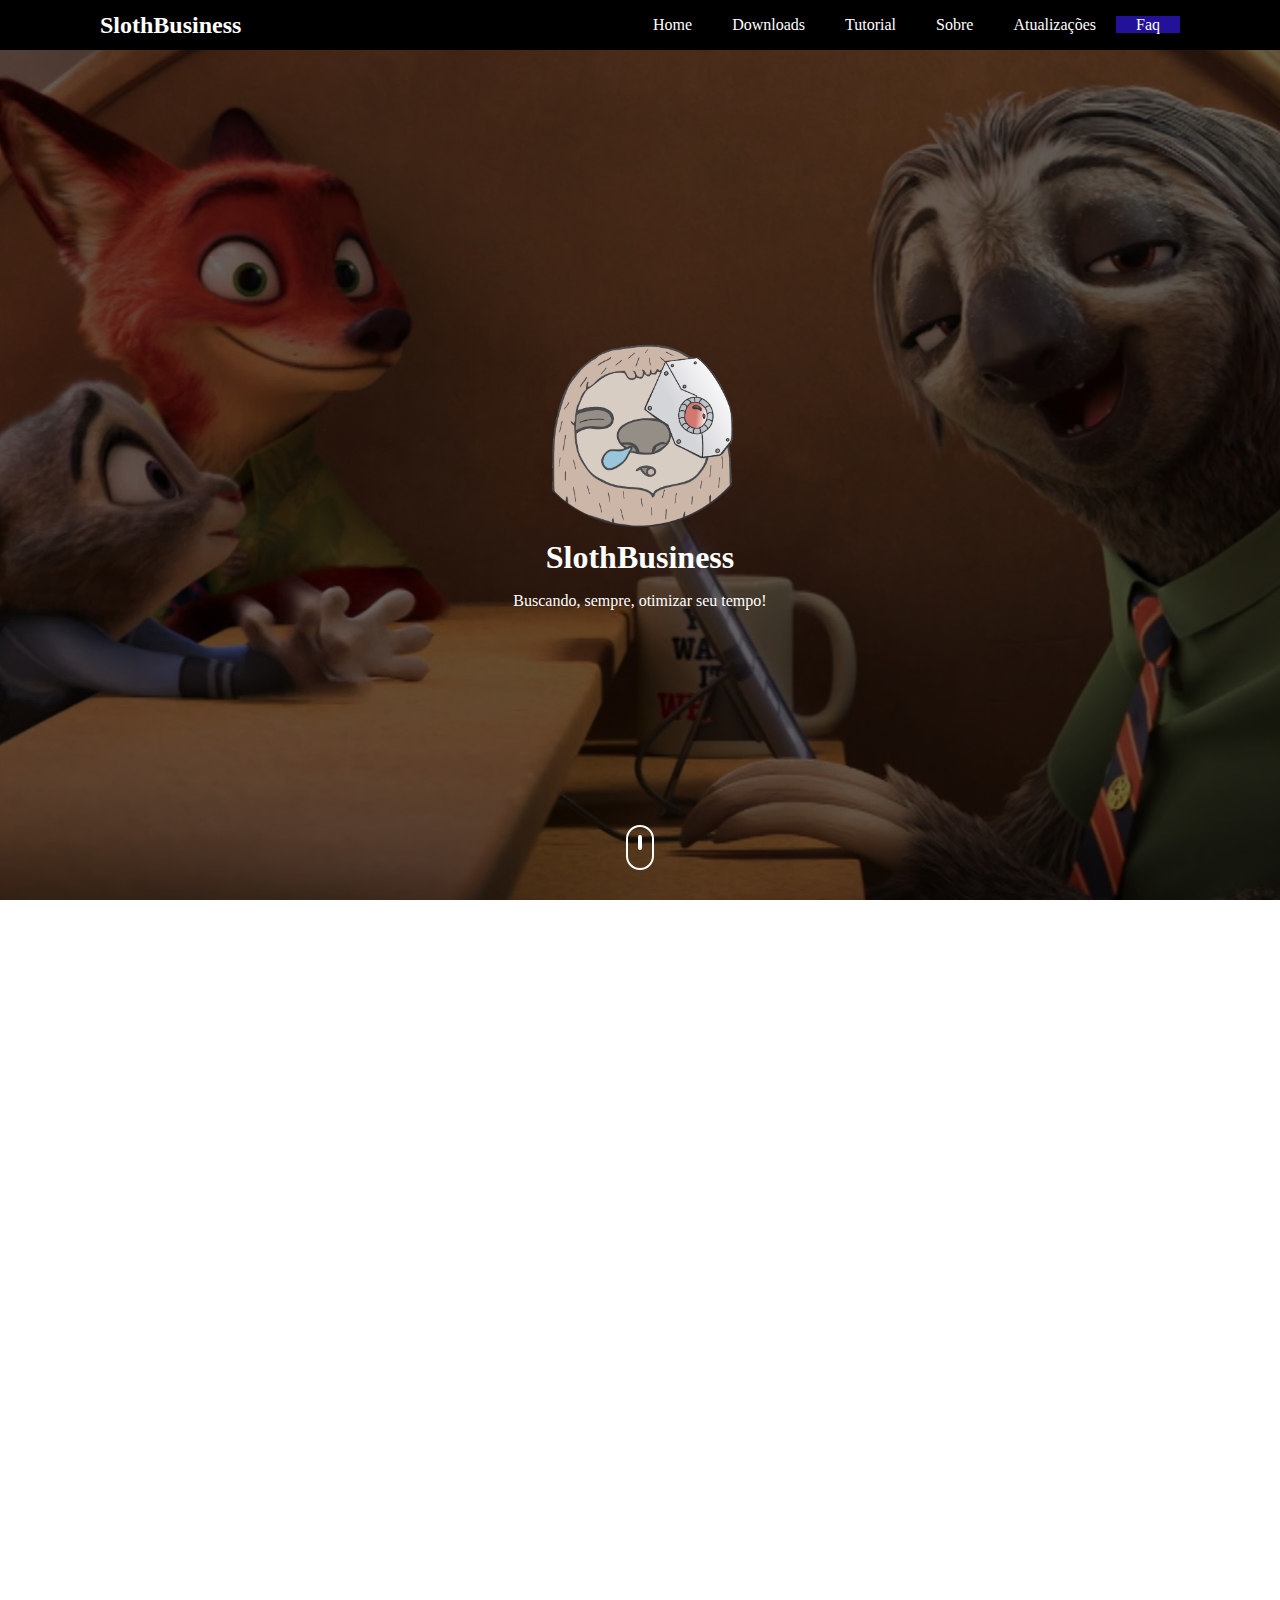
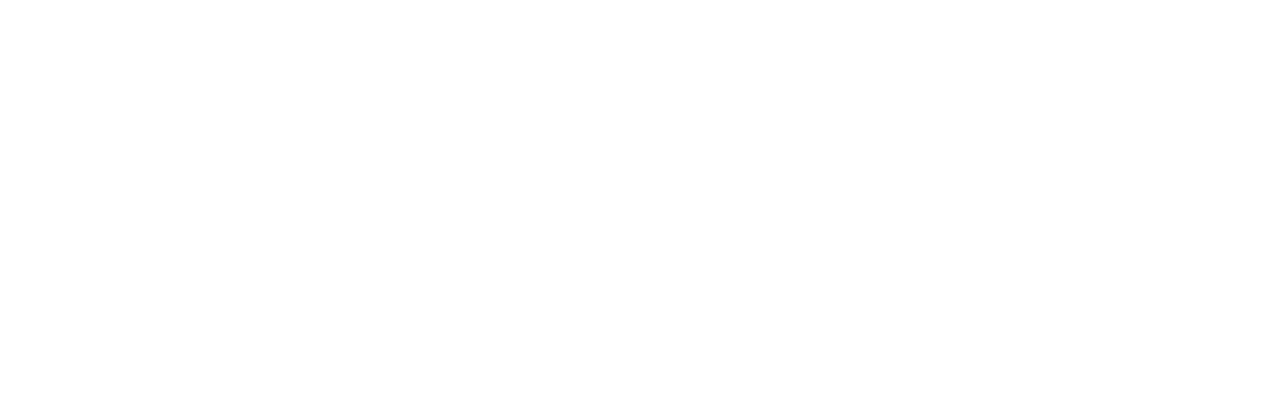
==== faq.html @ c81b0f5d "Esqueleto da Faq" ====
<html>

<head>
    <title>SlothView</title>
    <meta charset="UTF-8" name="viewport" content="width=devide-width, initial-scale=1.0">
    <link rel="stylesheet" href="estilo.css">
    <link rel="stylesheet" href="estilofaq.css">
    <link rel="stylesheet" href="https://use.fontawesome.com/releases/v5.8.2/css/all.css" integrity="sha384-oS3vJWv+0UjzBfQzYUhtDYW+Pj2yciDJxpsK1OYPAYjqT085Qq/1cq5FLXAZQ7Ay" crossorigin="anonymous">
</head>

<body>
    <!--Cabeçalho OK!!!!!!!!!-->
    <section id="Cabecalho">
        <div class="caixa"></div>
        <div class="usuario">
            <img src="imagens/oie_transparent.png">
            <h1>SlothBusiness</h1>
            <p>Buscando, sempre, otimizar seu tempo!</p>
        </div>
        <div class="scroll">
            <div class="barra-scroll">
                <a href=""><span></span>
                </a>
            </div>
        </div>
    </section>
    <!--NavBar-->
    <header>
        <div class="logo">SlothBusiness</div>
        <nav>
            <ul>
                <li><a href="index.html">Home</a></li>
                <li><a href="#">Downloads</a></li>
                <li><a href="tutorial.html">Tutorial</a></li>
                <li><a href="#">Sobre</a></li>
                <li><a href="#">Atualizações</a></li>
                <li><a href="faq.html" class="active">Faq</a></li>
            </ul>
        </nav>
    </header>
    <!--Faq-->
    <section class="faq">
    <h1 class="faq_h1">Perguntas Frequentes</h1>
    <div class='question'>
            <input type='checkbox' id='question-1'>
            <label  class="perguntas_texto" for='question-1'>Em quais plataformas o SlothView está disponível?</label>
            <div class='answer'>
              - Linux, Windows, Android e iOS.
            </div> 
          </div>
          
          <div class='question'>
            <input type='checkbox' id='question-2'>
            <label for='question-2'>Quais as vantagens eu adquiro ao comprar a versão Gold da SlothBusiness?</label>
            <div class='answer'>
                - Ao comprar SlothGold o cliente adquire todos os serviços da SlothBusiness, que incluem SlothView, SlothHealth e SlothCode. Além de um desconto pelos produtos e serviços anuais.
            </div>
        </div>
            <div class='question'>
                <input type='checkbox' id='question-3'>
                <label for='question-3'>Como saber se vale a pena utilizar os serviços da SlothBusiness?</label>
                <div class='answer'>
                   - A SlothBusiness permite a novos usuários 1 mês de teste gratuito de todos os serviços, para que o cliente possa experimentar e avaliar os produtos.
                </div>
          </div>
          <div class='question'>
                <input type='checkbox' id='question-4'>
                <label for='question-4'>Como é realizado o pagamento?</label>
                <div class='answer'>
                   - O pagamento da mensalidade ou do plano anual é realizado atráves do Boleto Bancário, Débito ou Crédito.
                </div>
          </div>  
          <div class='question'>
            <input type='checkbox' id='question-5'>
            <label  class="perguntas_texto" for='question-5'>Como funciona o cancelamento?</label>
            <div class='answer'>
              - O cancelamento pode ser feito através do email: cancelamento@slothbusiness.com, e se for um plano anual, nós devolveremos o valor dos meses remanecentes.
            </div> 
            </div>
                  
            <div class='question'>
                <input type='checkbox' id='question-6'>
                <label for='question-6'>Posso assinar mais de um serviço ao mesmo tempo?</label>
                <div class='answer'>
                    - Claro que pode. Nós possuimos pacotes do tamanho perfeito para você e, se não gostar dos pacotes, você pode comprar indivudualmente os produtos do seu interesse.
                </div>
                </div>
            <div class='question'>
                <input type='checkbox' id='question-7'>
                <label for='question-7'>Posso acessar minha conta SlothView em múltiplos dispositivos?</label>
                <div class='answer'>
                   - A SlothBusiness pensando na sua comodidade permite que uma mesma conta seja acessada em múltiplos dispositivos de acordo com sua necessidade.
                </div>
                </div>
            <div class='question'>
                <input type='checkbox' id='question-8'>
                <label for='question-8'>Posso confiar nos produtos SlothBusiness?</label>
                <div class='answer'>
                    - A nossa empresa é formada por profissionais de alto nível da Universidade Federal do Ceará, formados em Computação, além de sermos referência no mundo todo com os nossos softwares. 
                    Se você ainda não confia nos nossos produtos, experimente o mês grátis.
                </div>
                </div>
           
    </section>
            
          
    <!--Contato-->
    <div class="Contato" id="contato">
        <div class="container">
            <h1>Contate-nos</h1>
            <div class="row">
                <div class="coluna4">
                    <i class="fab fa-facebook"></i>
                    <p>SlothBusiness</p>
                </div>     
                <div class="coluna4">
                    <i class="fab fa-instagram"></i>
                    <p>SlothBusiness</p>
                </div>
                <div class="coluna4">
                    <i class="fa fa-envelope"></i>
                    <p>SlothBusiness@ufc.br</p>
                </div>
            </div>
        </div>
        <div class="footer">
            <p>SlothBusiness<i class="fas fa-copyright">2019</i></p>
        </div>
    </div>
    </section>
</body>

</html>
---- estilo.css ----
html,body{
    width:100%;
    height:100%;
    margin:0px;
    padding:0px;
    overflow-x: hidden;
}
/*----------Cabeçalho---------*/
#Cabecalho{
    height: 100vh;
    background: linear-gradient(rgba(0,0,0,0.6), rgba(0,0,0,0.6)),url(imagens/teste3.jpeg);
    background-position: center;
    background-size:cover;
    background-attachment: fixed;
    text-align:center;
    position:relative;
}
.usuario{
    top:50%;
    left:50%;
    transform: translate(-50%,-50%);
    position: absolute;
    text-align:center;
}
.usuario img{
    border-radius: 50%;
    width:250px;
    border:2px solid transparent;
    position: center;
}
.usuario h1{
    color: #fff;
    font-weight: bold;
    margin:10px;
}
.usuario p{
    color:#fff
}
.scroll{
    bottom: 30px;
    position: absolute;
    left:50%;
    transform: translateX(-50%);
    border: 2px solid #fff;
    padding: 10px 10px 20px;
    border-radius: 30px;
}
.barra-scroll span{
    border:2px solid #fff;
    font-size: 10px;
    border-radius:30px;
}
.barra-scroll{
    animation: mover 1s infinite alternate;
}
@keyframes mover{
    0%{transform: translateY(0);}
    100%{transform: translateY(10px);}
}
header{
    position:fixed;
    top:0;
    left:0;
    padding:0 100px;
    background:#000;
    width:100%;
    box-sizing: border-box;
    z-index: 1;
}
header .logo{
    color:#fff;
    height:50px;
    line-height:50px;
    font-size:24px;
    float:left;
    font-weight:bold;
}
header nav{
    float:right;
}
header nav ul{
    margin:0;
    padding:0;
    display:flex;
}
header nav ul li a{
    height:50px;
    line-height:50px;
    padding:0 20px;
    color:#fff;
    text-decoration:none;
}
header nav ul li a:hover, header nav ul li a.active{
    color:#fff;
    background: #221199;
}
.menu-toggle{
    color:#000;
    float:right;
    line-height:50px;
    font-size:24px;
    cursor:pointer;
    display:none;
}
/*--Serviços--*/
.servicos{
    padding-top:100px;
    padding-bottom:50px;
}
.servicos .resumo{
    text-align:center;
}
.servicos h1{
    margin-bottom: 15px;
    position: relative;
    top: 50%;
    margin-top:-25px;
    left:46.5%;
    margin-left:-100px;
}
.servicos-caixa{
    background: #f9f9f9;
    padding:10px;
    margin-top: 20px;
    border-top-right-radius: 50px;
    border-bottom-left-radius: 50px;
    width:500px;
    margin-left:60px;
}
.servicos-caixa .fa{
    margin: 0 10px;
    font-size: 20px;
}
.servicos-caixa span{
    margin: 170px;
    font-size:20px;
    font-weight: bold;
    text-align:relative;
}
.servicos-caixa p{
    font-size: 15px;
    margin-top:20px;
    color: #777;
    text-align:center;
}
.servicos-caixa:hover{
    background: #000;
    color: #fff;
    border-top-right-radius: 0;
    border-bottom-left-radius: 0;
    border-top-left-radius: 50px;
    border-bottom-right-radius: 50px;
    transition: 1s;
}
.servicos-caixa:hover p{
    color: #fff;
}
.coluna1{
    background-color: white;
    margin-top: 1px;
    float: left;
    width: 33%; 
    height: 200px; 
}
.coluna2{
    background-color: white;
    margin-top: 1px;
    float: left;
    width: 33%; 
    height: 200px; 
}
.coluna3{
    background-color: white;
    margin-top: 1px;
    float: left;
    width: 34%; 
    height: 200px; 
}
/*--Contato--*/
.contato{
    padding-top: 50px;
    background: linear-gradient(rgba(0,0,0,0.8), rgba(0,0,0,0.8)),url(imagens/background.png);
    background-position: center;
    background-size:cover;
    background-attachment: fixed;
    color: #fff;
}
.contato .container h1{
    margin-top:2px;
}
.contato .row{
    padding:30px 0;
    font-size: 22px;
}
.footer{
    background: #000;
    height: 55px;
    margin-top: 50px;
    color: #fff;
    padding-top:2px;
}
.footer p{
    text-align:center;
}
.coluna4{
    background-color: transparent;
    margin-top:1px;
    float: left;
    width:33%;
    height: 100px;
    text-align:center;
}
.contato .container{
    text-align:center;
}
/*--Sobre--*/
.sobre .coluna-1{
    width:50%;
    height:100px;
}
.sobre .coluna0{
    width:50%;
    height:100px;
}
.menu{
    background-color: white;
    margin-top: 1px;
    float: left;
    width: 50%; 
    height: 500px; 
}
.conteudo{
    background-color: white;
    float: right;
    margin-top: 2px;
    width: 50%;
    height: 500px;
}
.conteudo h2{
    text-align:center;
}
.conteudo p{
    text-align:left;
    margin-top:1px;
}
.conteudo .meter{
    height:7px;
    position:right;
    background: #555;
    -moz-border-radius:25px;
    -webkit-border-radius:25px;
    border-radius:25px;
    padding:10px;
    box-shadow: inset 0 -1px 1px rgba(255,255,255,0.3);
    width:200px
}
.conteudo .meter > span {
    display:block;
    height: 100%;
    border-top-right-radius: 8px;
    border-bottom-right-radius: 8px;
    border-top-left-radius: 20px;
    border-bottom-left-radius: 20px;
    background-color: green;
    background-image: linear-gradient(center bottom,rgb(43,194,83) 37%,rgb(84,240,84) 69%);
    box-shadow: inset 0 2px 9px  rgba(255,255,255,0.3),inset 0 -2px 6px rgba(0,0,0,0.4);
    position: right;
    overflow: hidden;
}
.conteudo .mano{
    margin-top:14px;
    font-size:16;
    margin-left:-90px;
}
.conteudo .man{
    margin-top:14px;
    font-size:16;
    margin-left:75px;
}
.tutorial_h1{
    font-size: 50;
    text-align: center;
    position: relative;
}
.tutorial{
    background-color:white;
    margin-bottom: 20px;
    padding: 10px;
    float: center;
    width: 660px;
    margin-left: auto;
    margin-right: auto;
    
}
.titulos_tutorial{
    text-align: left;
    padding: left;
}
.book-summary{
    width: 20%;
    margin:50; padding: 0;
    
    float: left;
    border: 1px solid #CCC;
    text-align: center;   
    position: relative;
    

}
.summary{
    margin: 0; padding: 0px;
    text-align:center;
    font-size: 20px;
    list-style-type: none;
    background: rgb(3, 3, 3);
    color: rgb(255, 255, 255);
    
   
}
#linha{
    border-bottom: 1px solid #CCC;
}
.link{
    text-decoration: none;
    color: white;
}
.book-summary ul li:hover, ul li.active{
    background-color: #221199
}
.imagem{
    width:660px;
}
---- estilofaq.css ----
.faq{
    background-color:white;
    margin-bottom: 20px;
    padding: 10px;
    float: center;
    width: 660px;
    margin-right: auto;
    margin-left: auto;
}
.faq_h1{
    font-size: 50;
    text-align: center;
    position: center;

}
.question {
    border-bottom: 1px solid #ccc;
    padding: 20px 0;
    
  }
  
.question input,.question .answer { 
    display: none 
}
  
.question label {
    display: inline-block;
    font-weight: bold;
    margin-bottom: 5px;
    width: 100%;
    margin-left: 10;
    font-size: 25px;
    color: #221199;
}
  
.question input:checked ~ .answer {
    display: block;
    margin-left: 20;
    font-size: 20px;
    font-style: bold;
    
  
}
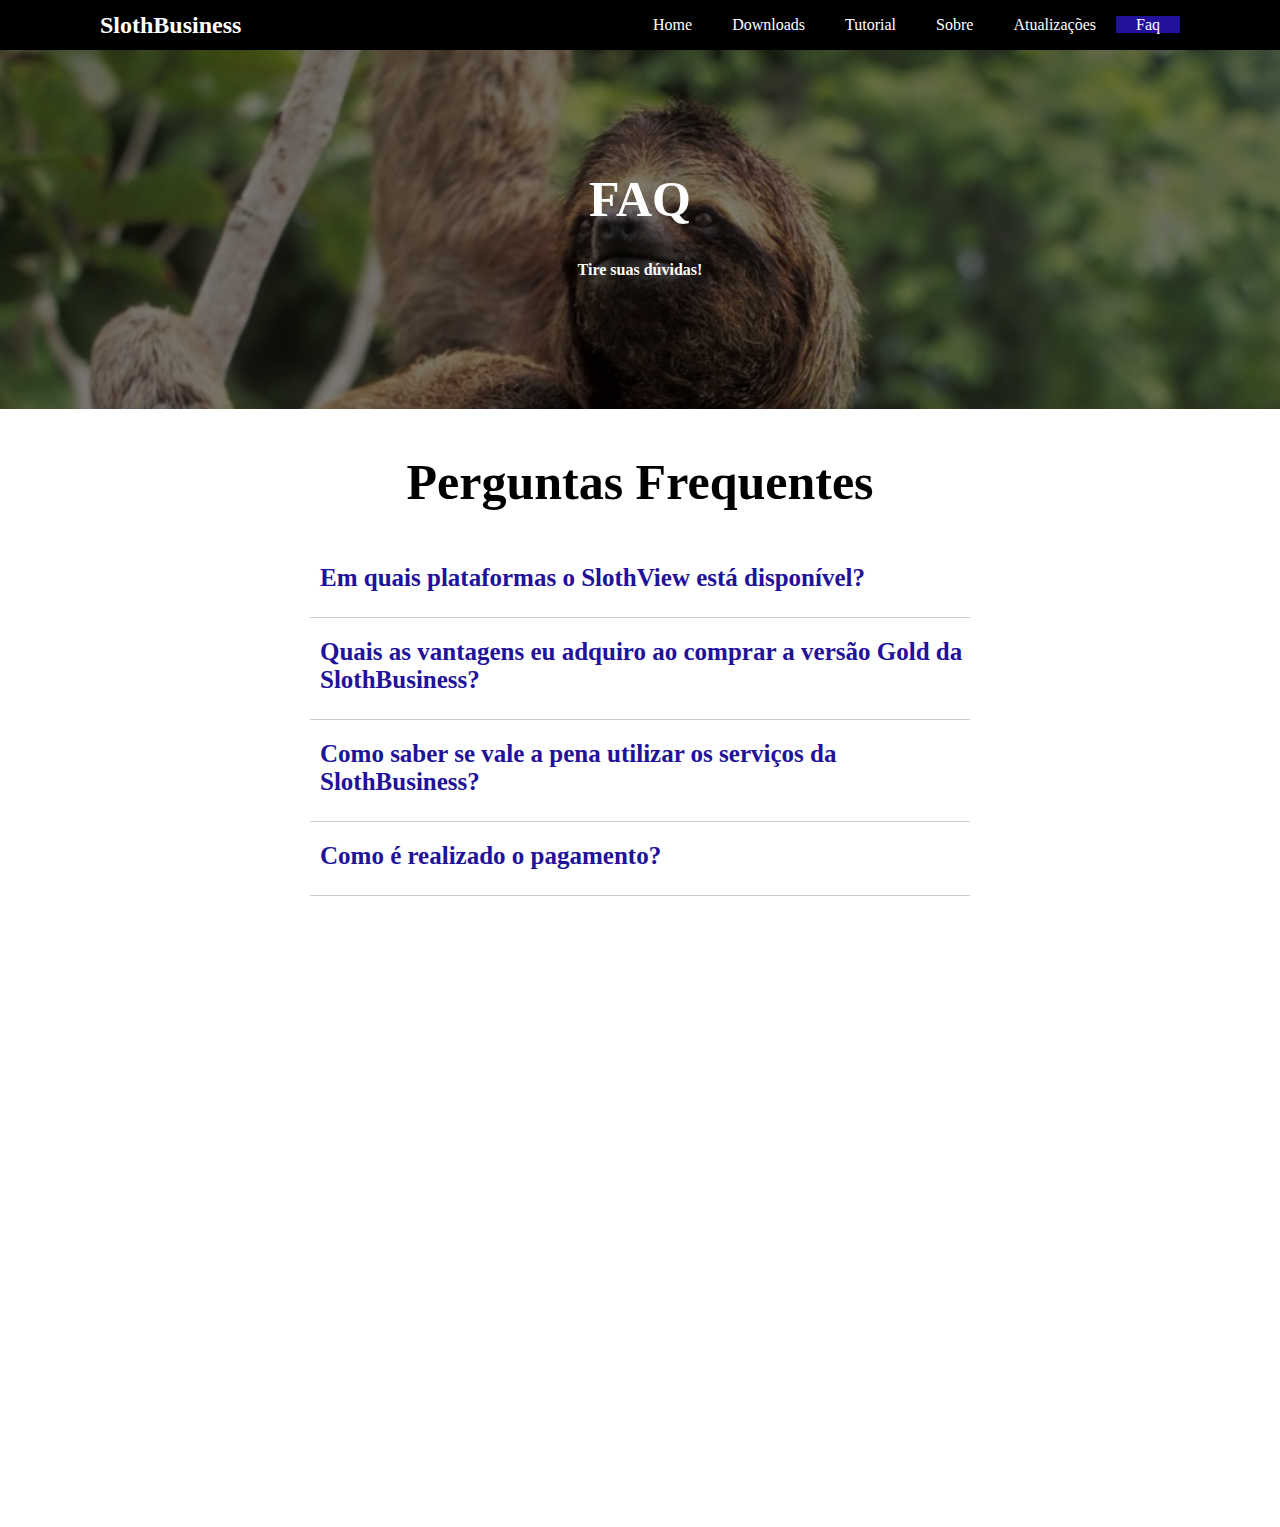
==== commit 548d6031: "mudanças" ====
--- a/faq.html
+++ b/faq.html
@@ -3,27 +3,12 @@
 <head>
     <title>SlothView</title>
     <meta charset="UTF-8" name="viewport" content="width=devide-width, initial-scale=1.0">
-    <link rel="stylesheet" href="estilo.css">
     <link rel="stylesheet" href="estilofaq.css">
-    <link rel="stylesheet" href="https://use.fontawesome.com/releases/v5.8.2/css/all.css" integrity="sha384-oS3vJWv+0UjzBfQzYUhtDYW+Pj2yciDJxpsK1OYPAYjqT085Qq/1cq5FLXAZQ7Ay" crossorigin="anonymous">
+    <link rel="stylesheet" href="https://use.fontawesome.com/releases/v5.8.2/css/all.css"
+        integrity="sha384-oS3vJWv+0UjzBfQzYUhtDYW+Pj2yciDJxpsK1OYPAYjqT085Qq/1cq5FLXAZQ7Ay" crossorigin="anonymous">
 </head>
 
 <body>
-    <!--Cabeçalho OK!!!!!!!!!-->
-    <section id="Cabecalho">
-        <div class="caixa"></div>
-        <div class="usuario">
-            <img src="imagens/oie_transparent.png">
-            <h1>SlothBusiness</h1>
-            <p>Buscando, sempre, otimizar seu tempo!</p>
-        </div>
-        <div class="scroll">
-            <div class="barra-scroll">
-                <a href=""><span></span>
-                </a>
-            </div>
-        </div>
-    </section>
     <!--NavBar-->
     <header>
         <div class="logo">SlothBusiness</div>
@@ -39,71 +24,85 @@
         </nav>
     </header>
     <!--Faq-->
-    <section class="faq">
-    <h1 class="faq_h1">Perguntas Frequentes</h1>
-    <div class='question'>
-            <input type='checkbox' id='question-1'>
-            <label  class="perguntas_texto" for='question-1'>Em quais plataformas o SlothView está disponível?</label>
-            <div class='answer'>
-              - Linux, Windows, Android e iOS.
-            </div> 
-          </div>
-          
-          <div class='question'>
-            <input type='checkbox' id='question-2'>
-            <label for='question-2'>Quais as vantagens eu adquiro ao comprar a versão Gold da SlothBusiness?</label>
-            <div class='answer'>
-                - Ao comprar SlothGold o cliente adquire todos os serviços da SlothBusiness, que incluem SlothView, SlothHealth e SlothCode. Além de um desconto pelos produtos e serviços anuais.
+    <div class="hero-image">
+        <div class="hero-text">
+            <h1 style="font-size:50px">FAQ</h1>
+            <h4>Tire suas dúvidas!</h4>
+        </div>
+    </div>
+    <div class="main">
+        <section class="faq">
+            <h1 class="faq_h1">Perguntas Frequentes</h1>
+            <div class='question'>
+                <input type='checkbox' id='question-1'>
+                <label class="perguntas_texto" for='question-1'>Em quais plataformas o SlothView está disponível?</label>
+                <div class='answer'>
+                    - Linux, Windows, Android e iOS.
+                </div>
             </div>
-        </div>
+
+            <div class='question'>
+                <input type='checkbox' id='question-2'>
+                <label for='question-2'>Quais as vantagens eu adquiro ao comprar a versão Gold da SlothBusiness?</label>
+                <div class='answer'>
+                    - Ao comprar SlothGold o cliente adquire todos os serviços da SlothBusiness, que incluem SlothView,
+                    SlothHealth e SlothCode. Além de um desconto pelos produtos e serviços anuais.
+                </div>
+            </div>
             <div class='question'>
                 <input type='checkbox' id='question-3'>
                 <label for='question-3'>Como saber se vale a pena utilizar os serviços da SlothBusiness?</label>
                 <div class='answer'>
-                   - A SlothBusiness permite a novos usuários 1 mês de teste gratuito de todos os serviços, para que o cliente possa experimentar e avaliar os produtos.
+                    - A SlothBusiness permite a novos usuários 1 mês de teste gratuito de todos os serviços, para que o
+                    cliente possa experimentar e avaliar os produtos.
                 </div>
-          </div>
-          <div class='question'>
+            </div>
+            <div class='question'>
                 <input type='checkbox' id='question-4'>
                 <label for='question-4'>Como é realizado o pagamento?</label>
                 <div class='answer'>
-                   - O pagamento da mensalidade ou do plano anual é realizado atráves do Boleto Bancário, Débito ou Crédito.
+                    - O pagamento da mensalidade ou do plano anual é realizado atráves do Boleto Bancário, Débito ou
+                    Crédito.
                 </div>
-          </div>  
-          <div class='question'>
-            <input type='checkbox' id='question-5'>
-            <label  class="perguntas_texto" for='question-5'>Como funciona o cancelamento?</label>
-            <div class='answer'>
-              - O cancelamento pode ser feito através do email: cancelamento@slothbusiness.com, e se for um plano anual, nós devolveremos o valor dos meses remanecentes.
-            </div> 
             </div>
-                  
+            <div class='question'>
+                <input type='checkbox' id='question-5'>
+                <label class="perguntas_texto" for='question-5'>Como funciona o cancelamento?</label>
+                <div class='answer'>
+                    - O cancelamento pode ser feito através do email: cancelamento@slothbusiness.com, e se for um plano
+                    anual, nós devolveremos o valor dos meses remanecentes.
+                </div>
+            </div>
+
             <div class='question'>
                 <input type='checkbox' id='question-6'>
                 <label for='question-6'>Posso assinar mais de um serviço ao mesmo tempo?</label>
                 <div class='answer'>
-                    - Claro que pode. Nós possuimos pacotes do tamanho perfeito para você e, se não gostar dos pacotes, você pode comprar indivudualmente os produtos do seu interesse.
+                    - Claro que pode. Nós possuimos pacotes do tamanho perfeito para você e, se não gostar dos pacotes, você
+                    pode comprar indivudualmente os produtos do seu interesse.
                 </div>
-                </div>
+            </div>
             <div class='question'>
                 <input type='checkbox' id='question-7'>
                 <label for='question-7'>Posso acessar minha conta SlothView em múltiplos dispositivos?</label>
                 <div class='answer'>
-                   - A SlothBusiness pensando na sua comodidade permite que uma mesma conta seja acessada em múltiplos dispositivos de acordo com sua necessidade.
+                    - A SlothBusiness pensando na sua comodidade permite que uma mesma conta seja acessada em múltiplos
+                    dispositivos de acordo com sua necessidade.
                 </div>
-                </div>
+            </div>
             <div class='question'>
                 <input type='checkbox' id='question-8'>
                 <label for='question-8'>Posso confiar nos produtos SlothBusiness?</label>
                 <div class='answer'>
-                    - A nossa empresa é formada por profissionais de alto nível da Universidade Federal do Ceará, formados em Computação, além de sermos referência no mundo todo com os nossos softwares. 
+                    - A nossa empresa é formada por profissionais de alto nível da Universidade Federal do Ceará, formados
+                    em Computação, além de sermos referência no mundo todo com os nossos softwares.
                     Se você ainda não confia nos nossos produtos, experimente o mês grátis.
                 </div>
-                </div>
-           
+            </div>
+        </div>
     </section>
-            
-          
+
+
     <!--Contato-->
     <div class="Contato" id="contato">
         <div class="container">
@@ -112,7 +111,7 @@
                 <div class="coluna4">
                     <i class="fab fa-facebook"></i>
                     <p>SlothBusiness</p>
-                </div>     
+                </div>
                 <div class="coluna4">
                     <i class="fab fa-instagram"></i>
                     <p>SlothBusiness</p>
@@ -130,4 +129,4 @@
     </section>
 </body>
 
-</html>
+</html>--- a/estilofaq.css
+++ b/estilofaq.css
@@ -1,3 +1,10 @@
+html,body{
+    width:100%;
+    height:100%;
+    margin:0px;
+    padding:0px;
+    overflow-x: hidden;
+}
 .faq{
     background-color:white;
     margin-bottom: 20px;
@@ -38,6 +45,103 @@
     margin-left: 20;
     font-size: 20px;
     font-style: bold;
-    
+}
+header{
+    position:fixed;
+    top:0;
+    left:0;
+    padding:0 100px;
+    background:#000;
+    width:100%;
+    box-sizing: border-box;
+    z-index:1;
+}
+header .logo{
+    color:#fff;
+    height:50px;
+    line-height:50px;
+    font-size:24px;
+    float:left;
+    font-weight:bold;
+}
+header nav{
+    float:right;
+}
+header nav ul{
+    margin:0;
+    padding:0;
+    display:flex;
+}
+header nav ul li a{
+    height:50px;
+    line-height:50px;
+    padding:0 20px;
+    color:#fff;
+    text-decoration:none;
+}
+header nav ul li a:hover, header nav ul li a.active{
+    color:#fff;
+    background: #221199;
+}
+.menu-toggle{
+    color:#000;
+    float:right;
+    line-height:50px;
+    font-size:24px;
+    cursor:pointer;
+    display:none;
+}
+.contato{
+    padding-top: 50px;
+    background: linear-gradient(rgba(0,0,0,0.8), rgba(0,0,0,0.8)),url(imagens/background.png);
+    background-position: cover;
+    background-size:cover;
+    background-attachment: fixed;
+    color: #fff;
+}
+.contato .container h1{
+    margin-top:2px;
+}
+.contato .row{
+    padding:30px 0;
+    font-size: 22px;
+}
+.footer{
+    background: #000;
+    height: 55px;
+    margin-top: 50px;
+    color: #fff;
+    padding-top:2px;
+}
+.footer p{
+    text-align:center;
+}
+.coluna4{
+    background-color: transparent;
+    margin-top:1px;
+    float: left;
+    width:33%;
+    height: 100px;
+    text-align:center;
+}
+.contato .container{
+    text-align:center;
+}
+.hero-image{
+    background-image: linear-gradient(rgba(0, 0, 0, 0.5), rgba(0, 0, 0, 0.5)), url("imagens/preguica_faq.jpg");
+    height: 41%;
+    background-position: fixed;
+    background-repeat: no-repeat;
+    background-size: cover;
+    position: center;
+    margin-top:40px;
+}
   
+.hero-text{
+    text-align: center;
+    position: relative;
+    top: 50%;
+    left: 50%;
+    transform: translate(-50%, -50%);
+    color: white;
 }
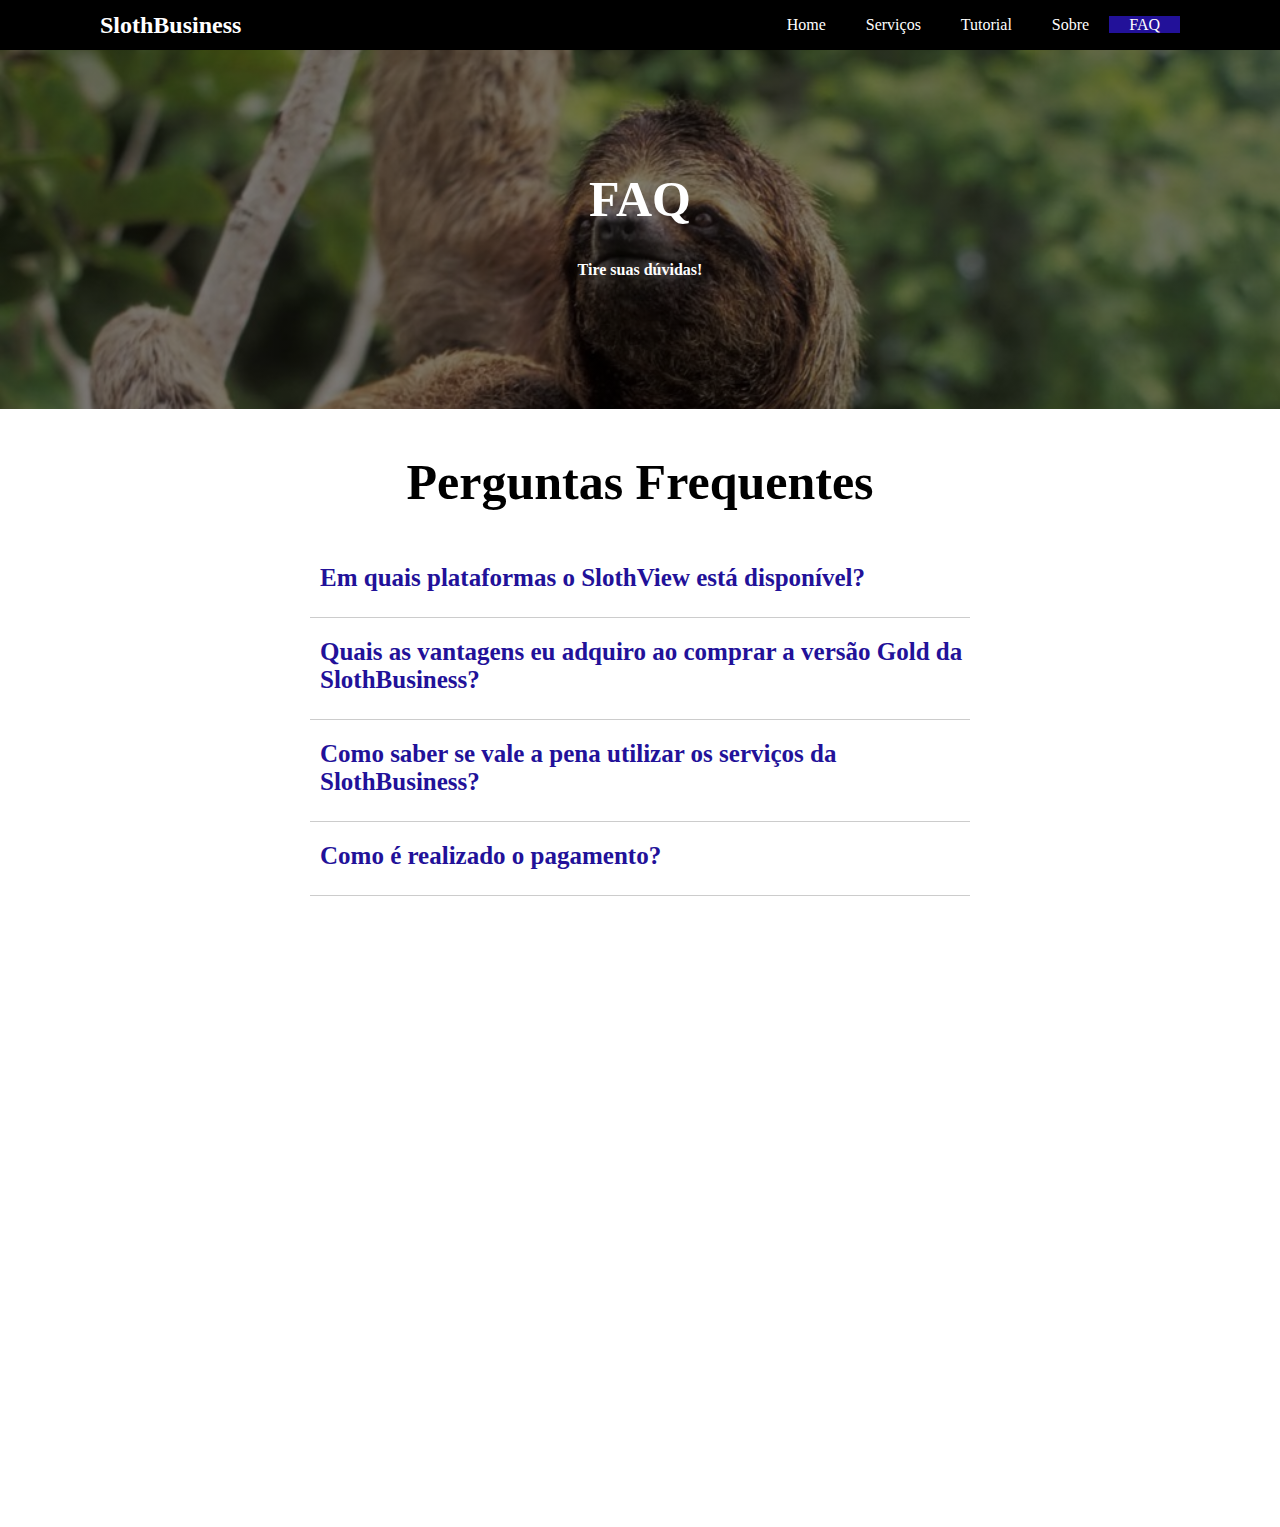
==== commit 326bacbf: "mudanças" ====
--- a/faq.html
+++ b/faq.html
@@ -15,11 +15,10 @@
         <nav>
             <ul>
                 <li><a href="index.html">Home</a></li>
-                <li><a href="#">Downloads</a></li>
+                <li><a href="new-servicos.html">Serviços</a></li>
                 <li><a href="tutorial.html">Tutorial</a></li>
-                <li><a href="#">Sobre</a></li>
-                <li><a href="#">Atualizações</a></li>
-                <li><a href="faq.html" class="active">Faq</a></li>
+                <li><a href="sobre.html">Sobre</a></li>
+                <li><a href="faq.html" class="active">FAQ</a></li>
             </ul>
         </nav>
     </header>
